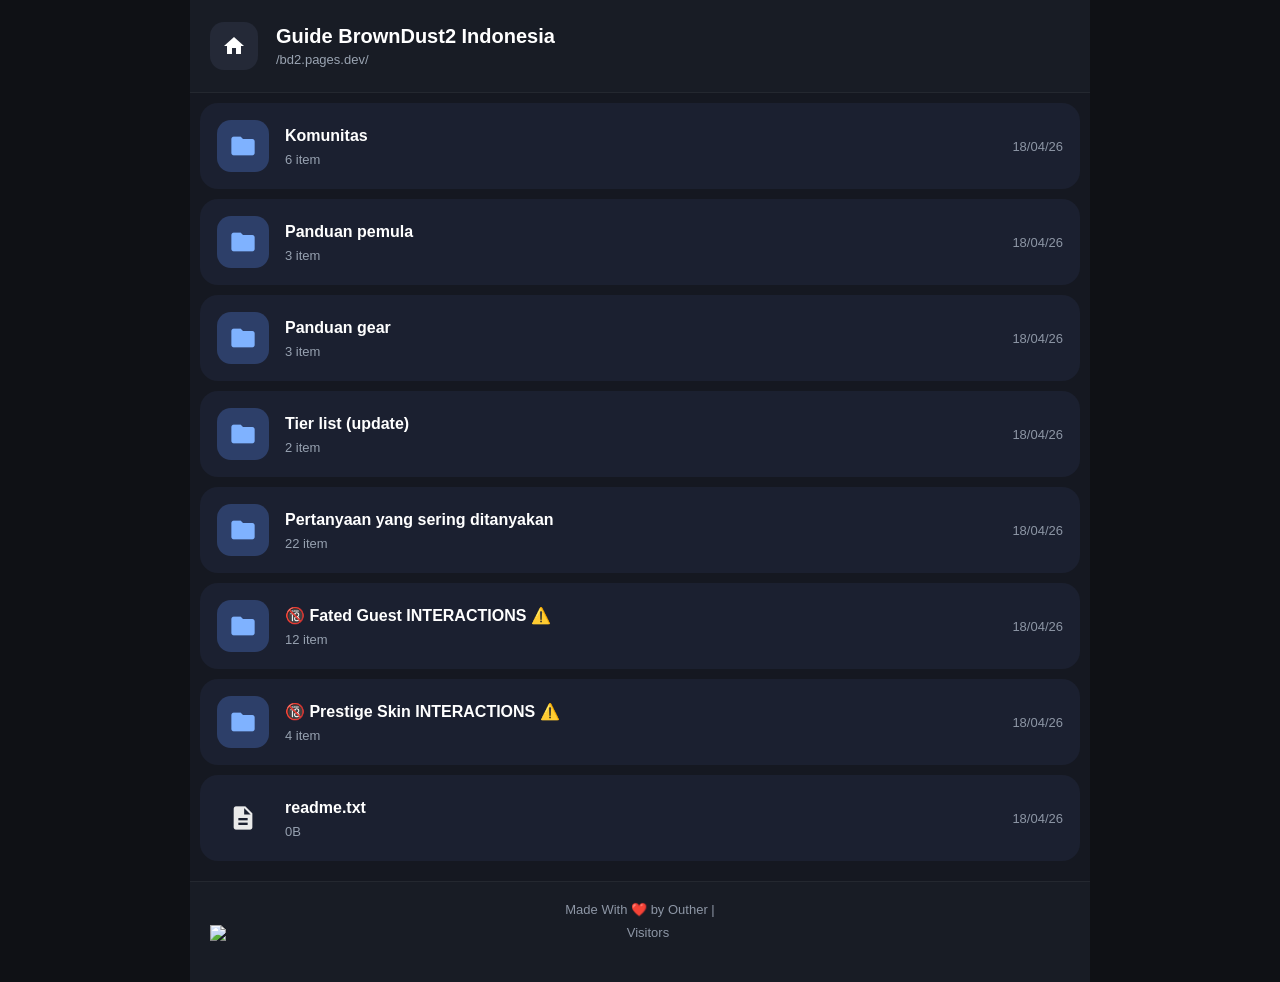
==== index.html @ cc5230dc "Update index.html" ====
<!DOCTYPE html>
<html lang="id">
<head>
  <meta charset="UTF-8">
  <meta name="viewport" content="width=device-width, initial-scale=1.0">
  <meta property="og:url" content="https://bd2.pages.dev/">
  <meta property="og:type" content="website">
  <meta property="og:title" content="Panduan BrownDust2 Indonesia">
  <meta property="og:description" content="Website tips dan trik BrownDust2">
  <meta property="og:image" content="https://bd2.pages.dev/img/profil.png.png">

  <link rel="stylesheet" href="https://cdnjs.cloudflare.com/ajax/libs/font-awesome/6.5.0/css/all.min.css">
  <title>Panduan BrownDust2 Indonesia</title>

  <!-- Material Icons -->
  <link href="https://fonts.googleapis.com/icon?family=Material+Icons" rel="stylesheet">
  <link rel="icon" href="img/favicon.ico">
  <link rel="stylesheet" href="style.css">
</head>
<body>

<div class="app">

  <!-- HEADER -->
<header class="header">

  <a href="index.html" class="back-btn">
    <i class="material-icons">home</i>
  </a>

  <div class="header-text">
    <h2>Guide BrownDust2 Indonesia</h2>
    <p>/bd2.pages.dev/</p>
  </div>

</header>

  <!-- CONTENT -->
  <main class="content">
    
    <a href="komunitas.html" class="item link">
      <span class="material-icons folder">folder</span>
      <div class="info">
      <div class="name">Komunitas</div>
      <div class="meta">6 item</div>
      </div>
    <div class="date">18/04/26</div>
  </a>

    <a href="panduan.html" class="item link">
      <span class="material-icons folder">folder</span>
      <div class="info">
        <div class="name">Panduan pemula</div>
        <div class="meta">3 item</div>
      </div>
      <div class="date">18/04/26</div>
    </a>

    <a href="gear.html" class="item link">
      <span class="material-icons folder">folder</span>
      <div class="info">
        <div class="name">Panduan gear</div>
        <div class="meta">3 item</div>
      </div>
      <div class="date">18/04/26</div>
    </a>

    <a href="tierlist.html" class="item link">
      <span class="material-icons folder">folder</span>
      <div class="info">
        <div class="name">Tier list (update)</div>
        <div class="meta">2 item</div>
      </div>
      <div class="date">18/04/26</div>
    </a>

    <a href="faq.html" class="item link">
      <span class="material-icons folder">folder</span>
      <div class="info">
        <div class="name">Pertanyaan yang sering ditanyakan</div>
        <div class="meta">22 item</div>
      </div>
      <div class="date">18/04/26</div>
    </a>

    <a href="fated.html" class="item link">
      <span class="material-icons folder">folder</span>
      <div class="info">
        <div class="name">🔞 Fated Guest INTERACTIONS ⚠️</div>
        <div class="meta">12 item</div>
      </div>
      <div class="date">18/04/26</div>
    </a>

    <a href="prestige.html" class="item link">
      <span class="material-icons folder">folder</span>
      <div class="info">
        <div class="name">🔞 Prestige Skin INTERACTIONS ⚠️</div>
        <div class="meta">4 item</div>
      </div>
      <div class="date">18/04/26</div>
    </a>

    <a href="readme.html" class="item link">
      <span class="material-icons file">description</span>
        <div class="info">
            <div class="name">readme.txt</div>
            <div class="meta">0B</div>
      </div>
        <div class="date">18/04/26</div>
    </a>

  </main>

  <!-- FOOTER -->
  <footer class="footer">
  Made With ❤️ by Outher | <img src="https://visitor-badge.laobi.icu/badge?page_id=bd2.pages.dev&left_text=Visitors&left_color=181c25&right_color=3b4454" alt="Visitors"><br>
  
</footer>

</div>

</body>
</html>
---- style.css ----
/* =========================
   RESET
========================= */

*{
  margin:0;
  padding:0;
  box-sizing:border-box;
}

html,
body{
  width:100%;
  height:100%;
  font-family: "Segoe UI", sans-serif;
  background:#0f1115;
  color:#fff;
}

/* =========================
   APP CONTAINER
========================= */

.app{
  width:100%;
  max-width:900px;
  margin:auto;
  min-height:100vh;
  display:flex;
  flex-direction:column;
  background:#151821;
}

/* =========================
   HEADER
========================= */

.header{
  display:flex;
  align-items:center;
  gap:18px;
  padding:22px 20px;
  border-bottom:1px solid rgba(255,255,255,0.05);
  background:#181c25;
  position:sticky;
  top:0;
  z-index:100;
}

.back-btn{
  width:48px;
  height:48px;
  border-radius:14px;
  background:#242937;
  display:flex;
  align-items:center;
  justify-content:center;
  text-decoration:none;
  color:#fff;
  transition:0.2s;
  flex-shrink:0;
}

.back-btn:hover{
  background:#2f3647;
  transform:translateY(-1px);
}

.back-btn .material-icons{
  font-size:24px;
}

.header-text h2{
  font-size:20px;
  font-weight:700;
  margin-bottom:4px;
}

.header-text p{
  font-size:13px;
  color:#9aa4b2;
}

/* =========================
   CONTENT
========================= */

.content{
  flex:1;
  padding:10px;
}

/* =========================
   ITEM
========================= */

.item{
  width:100%;
  display:flex;
  align-items:center;
  gap:16px;
  padding:16px;
  margin-bottom:10px;
  border-radius:18px;
  text-decoration:none;
  color:#fff;
  background:#1b2030;
  transition:0.2s;
  border:1px solid transparent;
}

.item:hover{
  background:#23293a;
  border-color:rgba(255,255,255,0.06);
  transform:translateY(-1px);
}

/* =========================
   ICON
========================= */

.item .material-icons{
  width:52px;
  height:52px;
  border-radius:14px;
  display:flex;
  align-items:center;
  justify-content:center;
  font-size:28px;
  flex-shrink:0;
}

.folder{
  background:#2d3f69;
  color:#7fb2ff;
}

/* ITEM FILE */
.file {
  text-align: center;
  text-decoration: none;
  color: #eaeaea;
  text-align: center;
}

.file img {
  width: 160px;
  height: 220px;
  margin-bottom: 0px;
  object-fit: contain;   /* ini kunci */
  border-radius: 0px;
  transition: 0.2s;
}

.file:hover img {
  transform: scale(1.05);
}

.file-name {
  font-size: 14px;
  margin-top: 0px;
  color: #fff;
  word-break: break-word;
  text-decoration: underline;
    text-decoration-thickness: 2px;
    text-decoration-color: #fff;
}
.file-name2 {
  font-size: 10px;
  margin-top: 6px;
  color: #ccc;
  word-break: break-word;
}

/* =========================
   INFO
========================= */

.info{
  flex:1;
  min-width:0;
}

.name{
  font-size:16px;
  font-weight:600;
  line-height:1.4;
  margin-bottom:4px;
  word-break:break-word;
}

.meta{
  font-size:13px;
  color:#97a1b0;
}

/* =========================
   DATE
========================= */

.date{
  font-size:13px;
  color:#8d96a5;
  white-space:nowrap;
  margin-left:10px;
}

/* =========================
   FOOTER
========================= */

/* FOOTER */
.footer {
  padding: 20px;
  text-align: center;
  font-size: 13px;
  color: #8d96a5;
  background: #181c25;
  border-top: 1px solid rgba(255, 255, 255, 0.05);
}

.footer img {
  display: block;
  margin-top: 8px;
  max-width: 100%;
  height: 22px;
}

/* =========================
   MOBILE
========================= */

@media(max-width:600px){

  .header{
    padding:18px 16px;
  }

  .header-text h2{
    font-size:18px;
  }

  .item{
    padding:14px;
    gap:14px;
  }

  .item .material-icons{
    width:46px;
    height:46px;
    font-size:24px;
  }

  .name{
    font-size:15px;
  }

  .date{
    font-size:12px;
  }

}
/* GRID VIEW */
.grid {
  display: grid;
  grid-template-columns: repeat(2, 1fr);
  gap: 5px;
  padding: 0px;
}
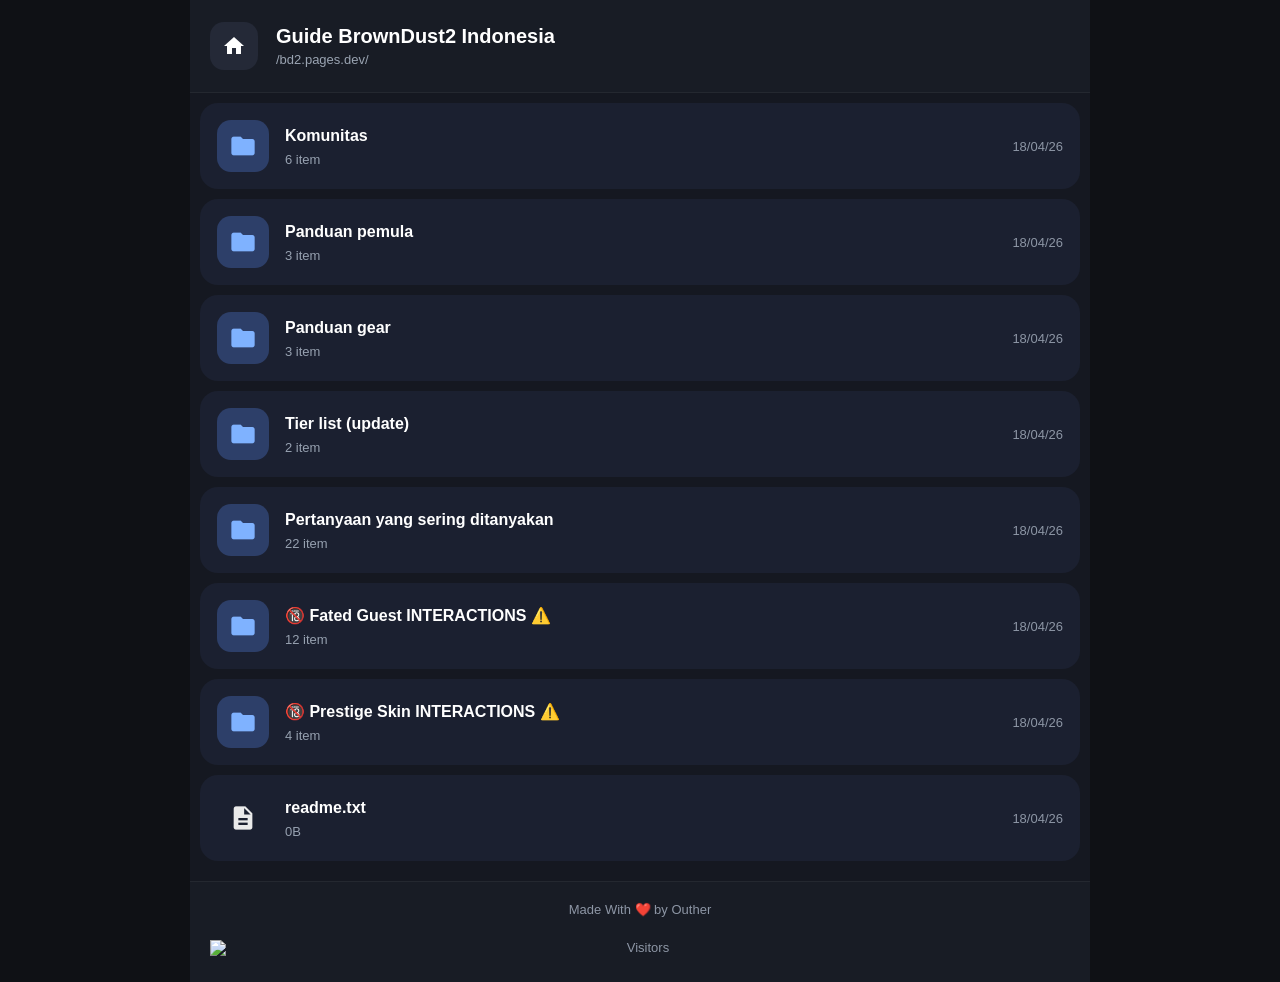
==== commit c62b0130: "Update index.html" ====
--- a/index.html
+++ b/index.html
@@ -115,8 +115,9 @@
 
   <!-- FOOTER -->
   <footer class="footer">
-  Made With ❤️ by Outher | <img src="https://visitor-badge.laobi.icu/badge?page_id=bd2.pages.dev&left_text=Visitors&left_color=181c25&right_color=3b4454" alt="Visitors"><br>
-  
+  <div>Made With ❤️ by Outher</div>
+  <br>
+  <img src="https://visitor-badge.laobi.icu/badge?page_id=bd2.pages.dev&left_text=Visitors&left_color=181c25&right_color=3b4454" alt="Visitors">
 </footer>
 
 </div>
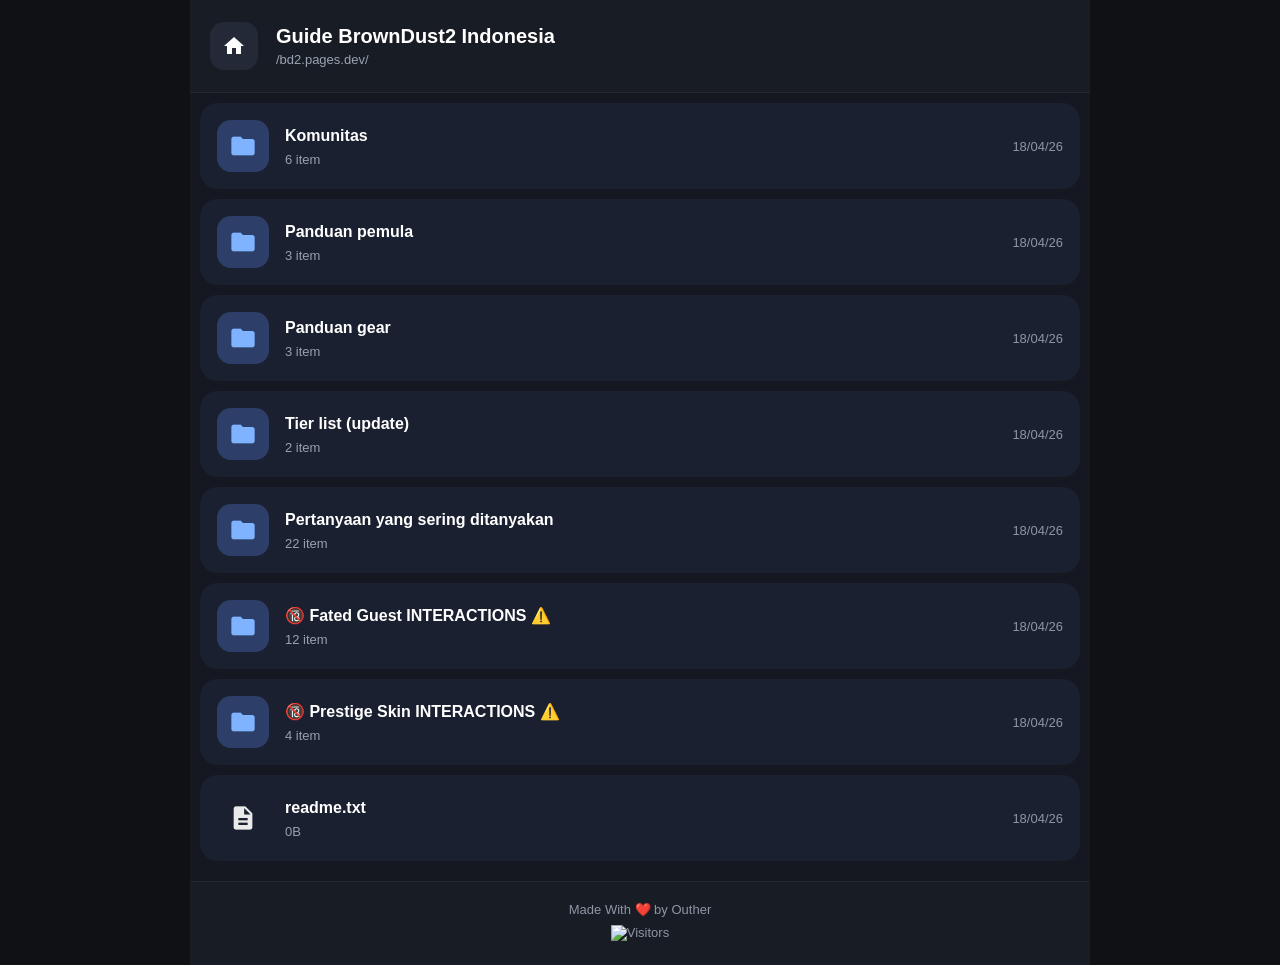
==== commit c46744f8: "Update index.html" ====
--- a/index.html
+++ b/index.html
@@ -116,8 +116,10 @@
   <!-- FOOTER -->
   <footer class="footer">
   <div>Made With ❤️ by Outher</div>
-  <br>
-  <img src="https://visitor-badge.laobi.icu/badge?page_id=bd2.pages.dev&left_text=Visitors&left_color=181c25&right_color=3b4454" alt="Visitors">
+
+  <div class="visitor-counter">
+    <img src="https://visitor-badge.laobi.icu/badge?page_id=bd2.pages.dev&left_text=Visitors&left_color=181c25&right_color=3b4454" alt="Visitors">
+  </div>
 </footer>
 
 </div>
--- a/style.css
+++ b/style.css
@@ -219,11 +219,14 @@
   border-top: 1px solid rgba(255, 255, 255, 0.05);
 }
 
-.footer img {
-  display: block;
+.visitor-counter {
   margin-top: 8px;
-  max-width: 100%;
-  height: 22px;
+  display: flex;
+  justify-content: center;
+}
+
+.visitor-counter img {
+  height: 20px;
 }
 
 /* =========================
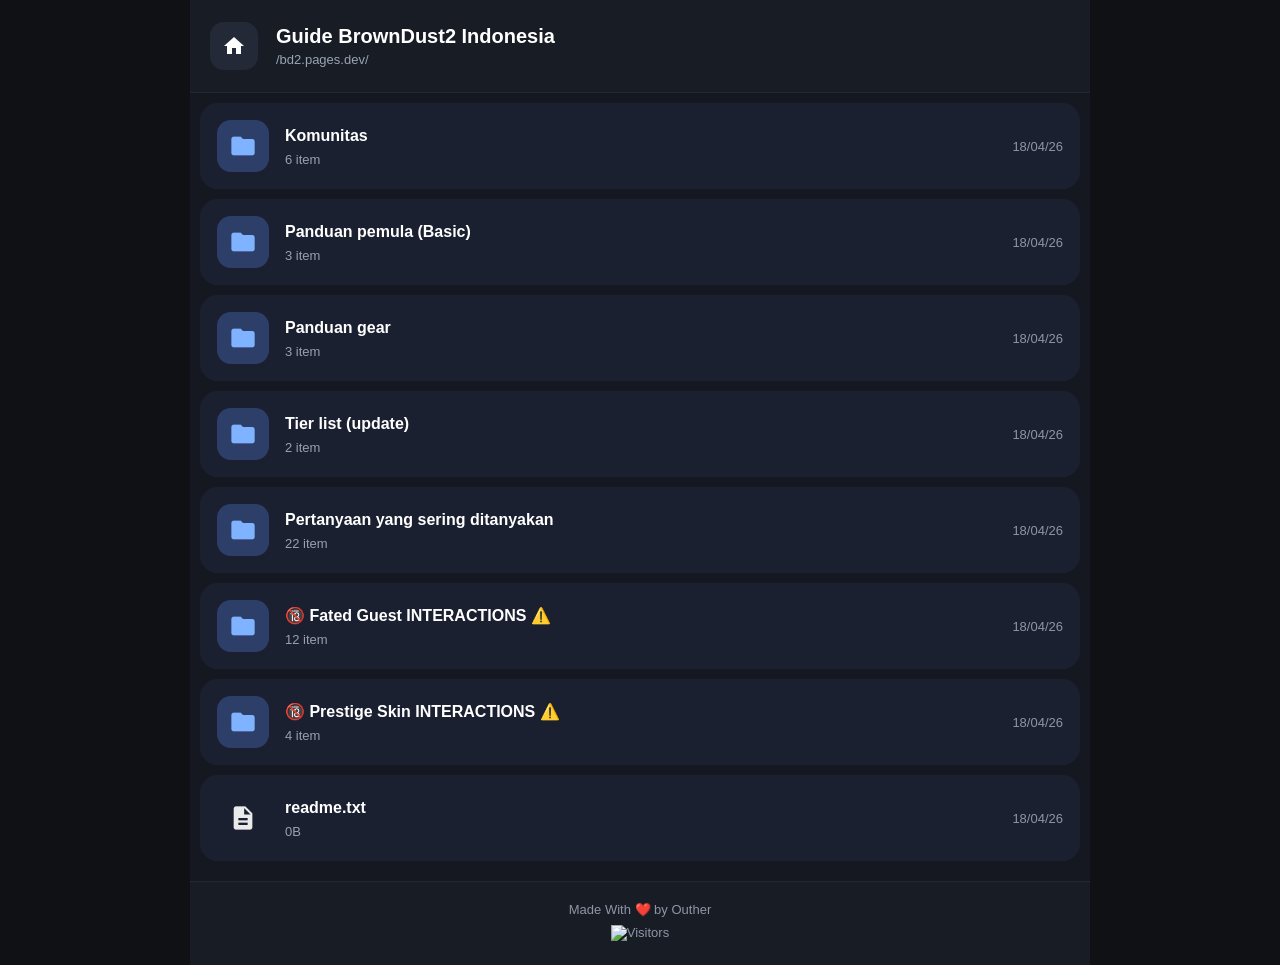
==== commit 604618b3: "Update index.html" ====
--- a/index.html
+++ b/index.html
@@ -8,7 +8,7 @@
   <meta property="og:type" content="website">
   <meta property="og:title" content="Panduan BrownDust2 Indonesia">
   <meta property="og:description" content="Website tips dan trik BrownDust2">
-  <meta property="og:image" content="https://bd2.pages.dev/img/profil.png.png">
+  <meta property="og:image" content="https://bd2.pages.dev/img/profil.png">
 
   <link rel="stylesheet" href="https://cdnjs.cloudflare.com/ajax/libs/font-awesome/6.5.0/css/all.min.css">
   <title>Panduan BrownDust2 Indonesia</title>
@@ -51,7 +51,7 @@
     <a href="panduan.html" class="item link">
       <span class="material-icons folder">folder</span>
       <div class="info">
-        <div class="name">Panduan pemula</div>
+        <div class="name">Panduan pemula (Basic)</div>
         <div class="meta">3 item</div>
       </div>
       <div class="date">18/04/26</div>
@@ -118,7 +118,7 @@
   <div>Made With ❤️ by Outher</div>
 
   <div class="visitor-counter">
-    <img src="https://visitor-badge.laobi.icu/badge?page_id=bd2.pages.dev&left_text=Visitors&left_color=181c25&right_color=3b4454" alt="Visitors">
+    <img src="https://visitor-badge.laobi.icu/badge?page_id=bd2.pages.dev&left_text=🔰&left_color=181c25&right_color=3b4454" alt="Visitors">
   </div>
 </footer>
 
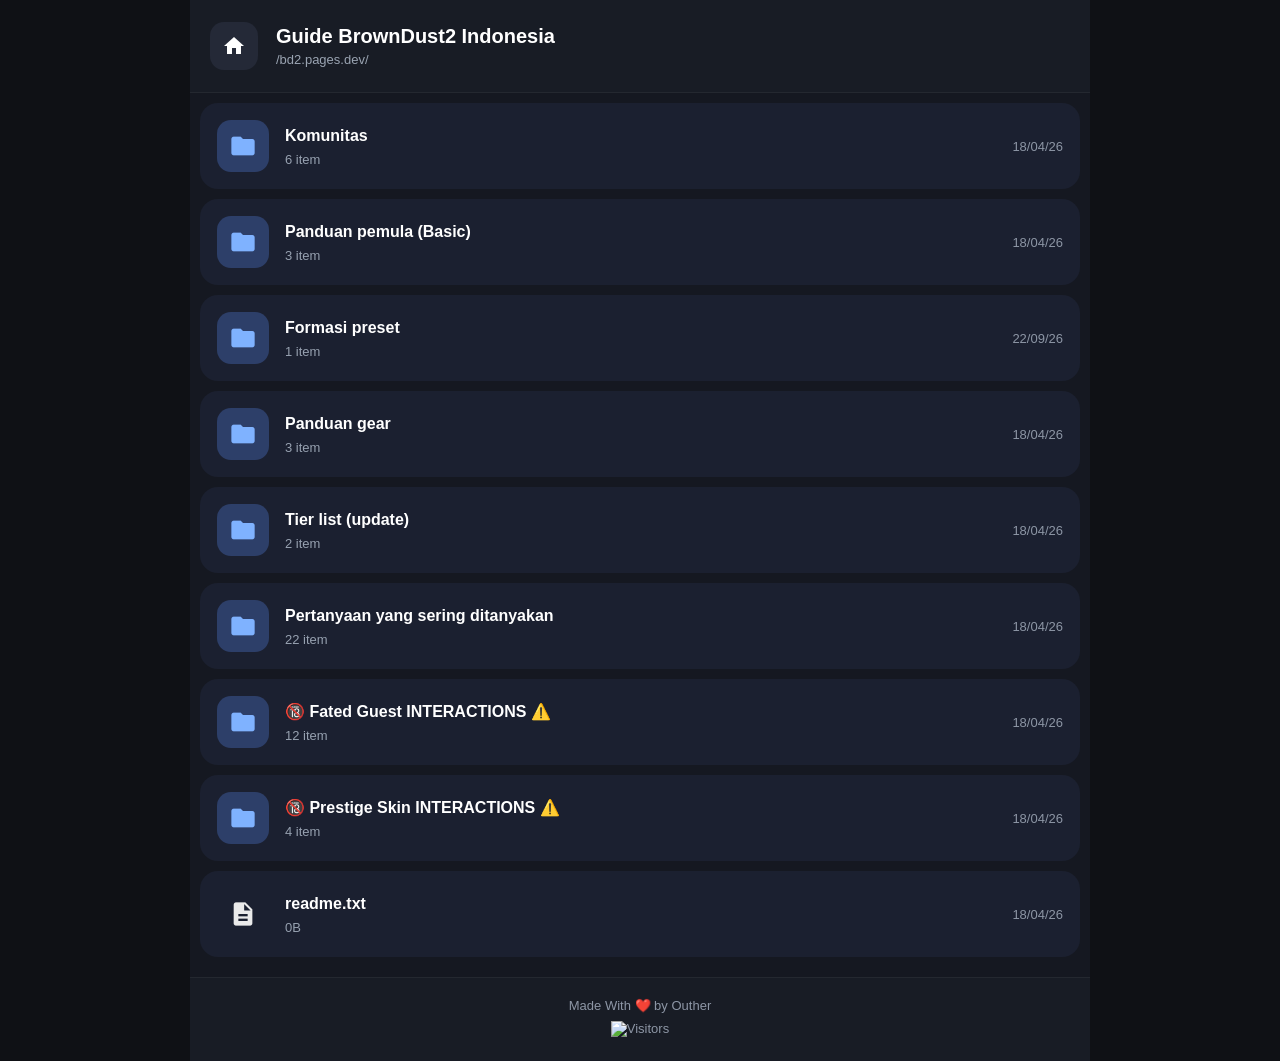
==== commit b6b977ba: "Update index.html" ====
--- a/index.html
+++ b/index.html
@@ -55,6 +55,15 @@
         <div class="meta">3 item</div>
       </div>
       <div class="date">18/04/26</div>
+    </a>
+
+    <a href="https://bd2preset.pages.dev/" class="item link">
+      <span class="material-icons folder">folder</span>
+      <div class="info">
+        <div class="name">Formasi preset</div>
+        <div class="meta">1 item</div>
+      </div>
+      <div class="date">22/09/26</div>
     </a>
 
     <a href="gear.html" class="item link">
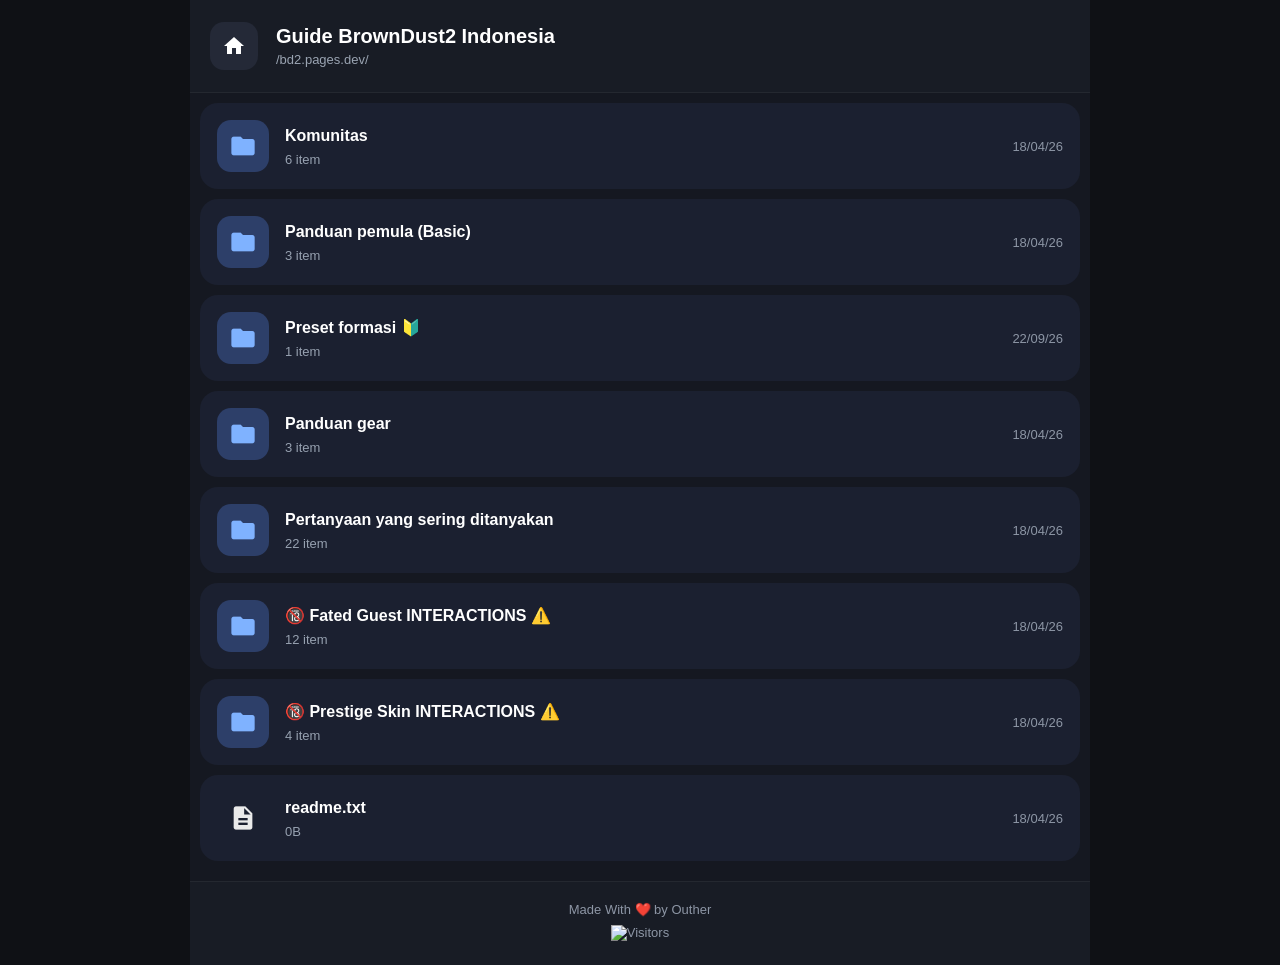
==== commit 9ba7add4: "Update index.html" ====
--- a/index.html
+++ b/index.html
@@ -60,7 +60,7 @@
     <a href="https://bd2preset.pages.dev/" class="item link">
       <span class="material-icons folder">folder</span>
       <div class="info">
-        <div class="name">Formasi preset</div>
+        <div class="name">Preset formasi 🔰</div>
         <div class="meta">1 item</div>
       </div>
       <div class="date">22/09/26</div>
@@ -71,15 +71,6 @@
       <div class="info">
         <div class="name">Panduan gear</div>
         <div class="meta">3 item</div>
-      </div>
-      <div class="date">18/04/26</div>
-    </a>
-
-    <a href="tierlist.html" class="item link">
-      <span class="material-icons folder">folder</span>
-      <div class="info">
-        <div class="name">Tier list (update)</div>
-        <div class="meta">2 item</div>
       </div>
       <div class="date">18/04/26</div>
     </a>
